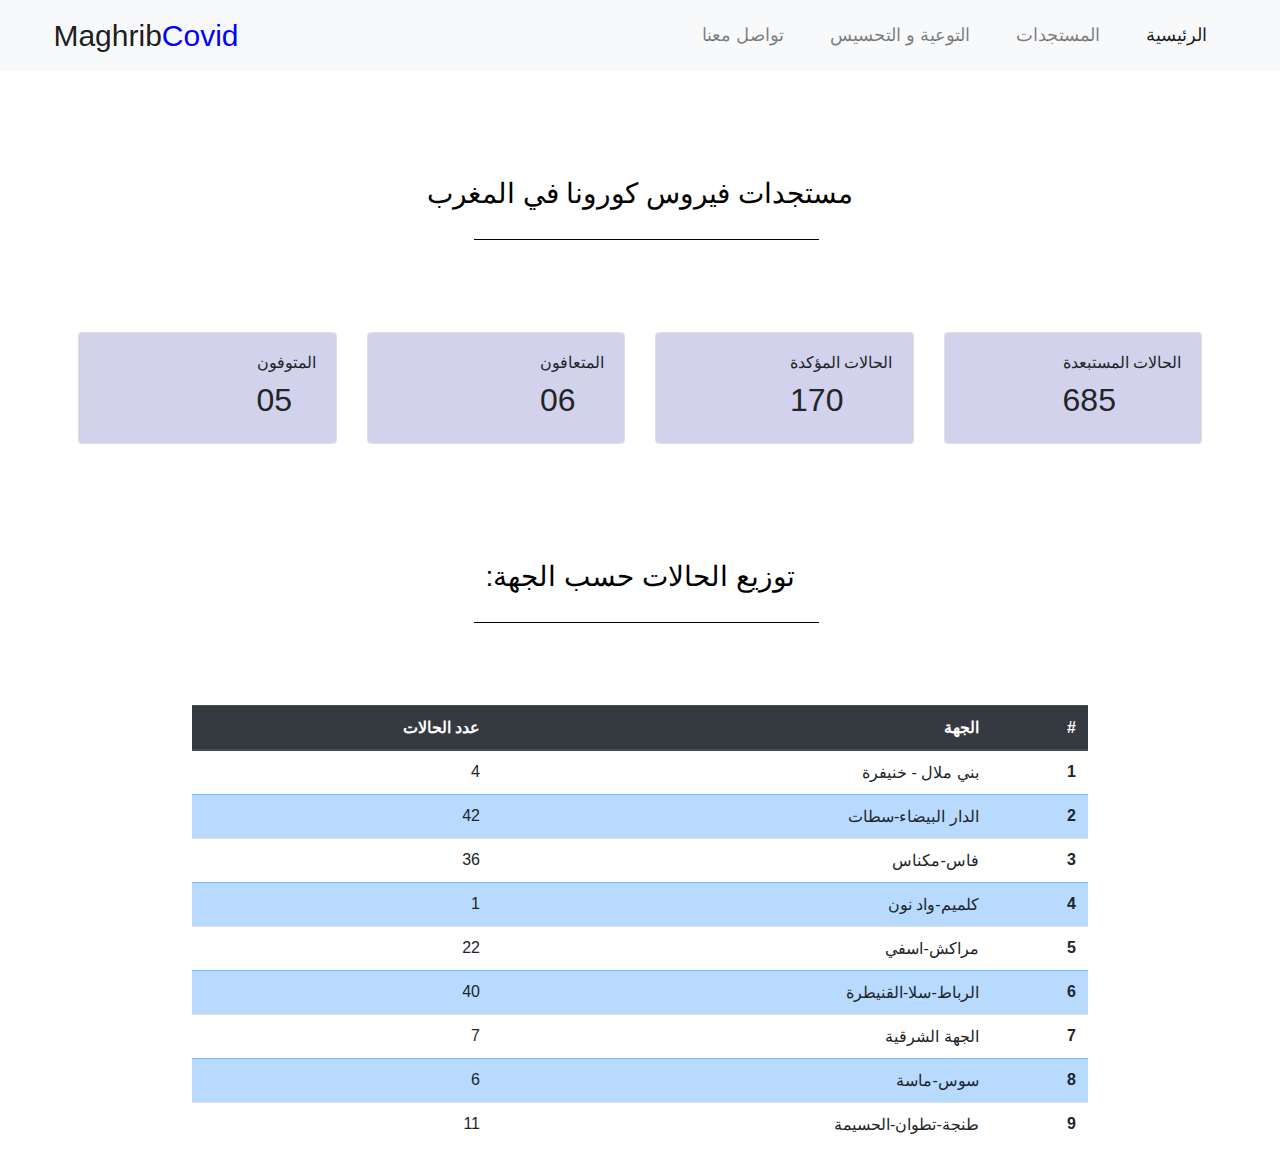
==== page2.html @ be927832 "mise a jour la page" ====
<html lang="en">
    <head>
        <title>MaghribCovid</title>

        <link rel="stylesheet" href="main.css">
        <link rel="stylesheet" href="https://stackpath.bootstrapcdn.com/bootstrap/4.4.1/css/bootstrap.min.css" integrity="sha384-Vkoo8x4CGsO3+Hhxv8T/Q5PaXtkKtu6ug5TOeNV6gBiFeWPGFN9MuhOf23Q9Ifjh" crossorigin="anonymous">
        <link rel="stylesheet" href="https://cdnjs.cloudflare.com/ajax/libs/font-awesome/5.12.1/css/all.min.css" integrity="sha256-mmgLkCYLUQbXn0B1SRqzHar6dCnv9oZFPEC1g1cwlkk=" crossorigin="anonymous" />

        <script src="https://code.jquery.com/jquery-3.4.1.slim.min.js" integrity="sha384-J6qa4849blE2+poT4WnyKhv5vZF5SrPo0iEjwBvKU7imGFAV0wwj1yYfoRSJoZ+n" crossorigin="anonymous"></script>
        <script src="https://cdn.jsdelivr.net/npm/popper.js@1.16.0/dist/umd/popper.min.js" integrity="sha384-Q6E9RHvbIyZFJoft+2mJbHaEWldlvI9IOYy5n3zV9zzTtmI3UksdQRVvoxMfooAo" crossorigin="anonymous"></script>
        <script src="https://stackpath.bootstrapcdn.com/bootstrap/4.4.1/js/bootstrap.min.js" integrity="sha384-wfSDF2E50Y2D1uUdj0O3uMBJnjuUD4Ih7YwaYd1iqfktj0Uod8GCExl3Og8ifwB6" crossorigin="anonymous"></script>
   

        <!-- jQuery library -->
    <script src="https://ajax.googleapis.com/ajax/libs/jquery/3.4.1/jquery.min.js"></script>

    <!-- Popper JS -->
    <script src="https://cdnjs.cloudflare.com/ajax/libs/popper.js/1.16.0/umd/popper.min.js"></script>

    </head>
    <body>
        <nav class="navbar navbar-expand-lg navbar-light bg-light">
            <a class="navbar-brand" href="#">Maghrib<span class="span1">Covid</span></a>
            <button class="navbar-toggler" type="button" data-toggle="collapse" data-target="#navbarNavAltMarkup" aria-controls="navbarNavAltMarkup" aria-expanded="false" aria-label="Toggle navigation">
              <span class="navbar-toggler-icon"></span>
            </button>
            <div class="collapse navbar-collapse" id="navbarNavAltMarkup">
              <div class="navbar-nav">
                <a class="nav-item nav-link" href="#">تواصل معنا</a>
                <a class="nav-item nav-link" href="page3.html">التوعية و التحسيس</a>
                <a class="nav-item nav-link" href="page2.html">المستجدات</a>
                <a class="nav-item nav-link active" href="index.html">الرئيسية <span class="sr-only">(current)</span></a>
                
              </div>
            </div>
          </nav>
          <p class="phrase1">مستجدات فيروس كورونا في المغرب </p>
          <div class="b"></div>

          <div class="row" style="padding: 10px 78px;" dir="rtl"> 
            <h3></h3>
            <div class="col-sm-12 col-md-12 col-lg-6 col-xl-3"> 
                <div class="card overflow-hidden"> 
                    <div class="card-body"> 
                        <div class="d-flex"> 
                            <div class="p"> 
                                <p class="mb-2 h6">الحالات المستبعدة</p>
                                <h2 class="mb-1 ">685</h2> 
                            </div>
                            <i class="icn fas fa-bed" style="color: orange; margin-right: 40px; " ></i>
                           
                        </div> 
                    </div> 
                </div> 
            </div> 
            <div class="col-sm-12 col-md-12 col-lg-6 col-xl-3"> 
                <div class="card overflow-hidden"> 
                    <div class="card-body"> 
                        <div class="d-flex"> 
                            
                            <div class="p"> 
                                <p class="mb-2 h6">الحالات المؤكدة</p>
                                <h2 class="mb-1 ">170</h2> 
                            </div>  
                            <i class="icn fas fa-procedures" style="color: red; margin-right: 57px" ></i>
                        </div> 
                    </div> 
                </div> 
            </div> 
            <div class="col-sm-12 col-md-12 col-lg-6 col-xl-3"> 
                <div class="card overflow-hidden"> 
                    <div class="card-body"> 
                        <div class="d-flex">
                            <div class="p"> 
                                <p class="mb-2 h6">المتعافون</p>
                                <h2 class="mb-1 ">06</h2> 
                            </div>
                            
                            <i class="icn fas fa-walking" style="color: green; margin-right: 110px"></i>
                            
                        </div> 
                    </div> 
                </div> 
            </div> 
            <div class="col-sm-12 col-md-12 col-lg-6 col-xl-3"> 
                <div class="card overflow-hidden"> 
                    <div class="card-body"> 
                        <div class="d-flex"> 
                            <div class="p"> 
                                <p class="mb-2 h6">المتوفون</p>
                                <h2 class="mb-1 ">05</h2> 
                            </div> 
                            <i class="icn fas fa-biohazard" style="color: rgb(22, 22, 22); margin-right: 110px"></i>
                            
                        </div> 
                    </div> 
                </div> 
            </div> 
    </div>

    <p class="phrase1">:توزيع الحالات حسب الجهة </p>
<div class="b"></div>

<center>
    <table class="table" dir="rtl" style="width: 70%;">
        <thead class="thead-dark">
          <tr class="bg-primary">
            <th scope="col">#</th>
            <th scope="col">الجهة</th>
            <th scope="col">عدد الحالات</th>  
          </tr>
    
        </thead>
        <tbody>
          <tr>
            <th scope="row">1</th>
            <td>بني ملال - خنيفرة</td>
            <td>4</td>
            
          </tr>
          <tr class="table-primary">
            <th scope="row">2</th>
            <td>الدار البيضاء-سطات</td>
            <td>42</td>
          
          </tr>
          <tr>
            <th scope="row">3</th>
            <td>فاس-مكناس</td>
            <td>36</td>
            
          </tr>

          <tr class="table-primary">
            <th scope="row">4</th>
            <td>كلميم-واد نون</td>
            <td>1</td>
            
          </tr>
          <tr>
            <th scope="row">5</th>
            <td>مراكش-اسفي</td>
            <td>22</td>
          
          </tr>
          <tr class="table-primary">
            <th scope="row">6</th>
            <td>الرباط-سلا-القنيطرة</td>
            <td>40</td>
            
          </tr>

          <tr>
            <th scope="row">7</th>
            <td>الجهة الشرقية</td>
            <td>7</td>
            
          </tr>
          <tr class="table-primary">
            <th scope="row">8</th>
            <td>سوس-ماسة</td>
            <td>6</td>
          
          </tr>
          <tr>
            <th scope="row">9</th>
            <td>طنجة-تطوان-الحسيمة</td>
            <td>11</td>
            
          </tr>
        </tbody>
      </table>
</center>
 
    </body>
</html>
---- main.css ----
.bg-light{
    background-color: white;
}

.navbar-nav{
    margin-left: 42%;
    text-align: right;
    font-size: 18px;
}

.navbar-light .navbar-nav .nav-link {
    color: rgba(0,0,0,.5);
    margin: 0px 15px;
}

.span1{
   color: blue;
}

.navbar-light .navbar-brand {
    font-size: 30px;
    font-family: sans-serif;
    margin-left: 3%;
}

.phrase1{
    text-align: center;
    font-size: 28px;
    font-family: unset;
    color: black;
    margin-bottom: 64px;
    margin-top: 8%;
}

.card-body {
    
    background-color: #d2d2ec;

}

.icn{
    margin-top: 15px;
    font-size: 33px;
    
}

.b{
    border-bottom: 1px solid black;
    width: 27%;
    margin-top: -40px;
    margin-left: 37%;
    margin-bottom: 82px;
}
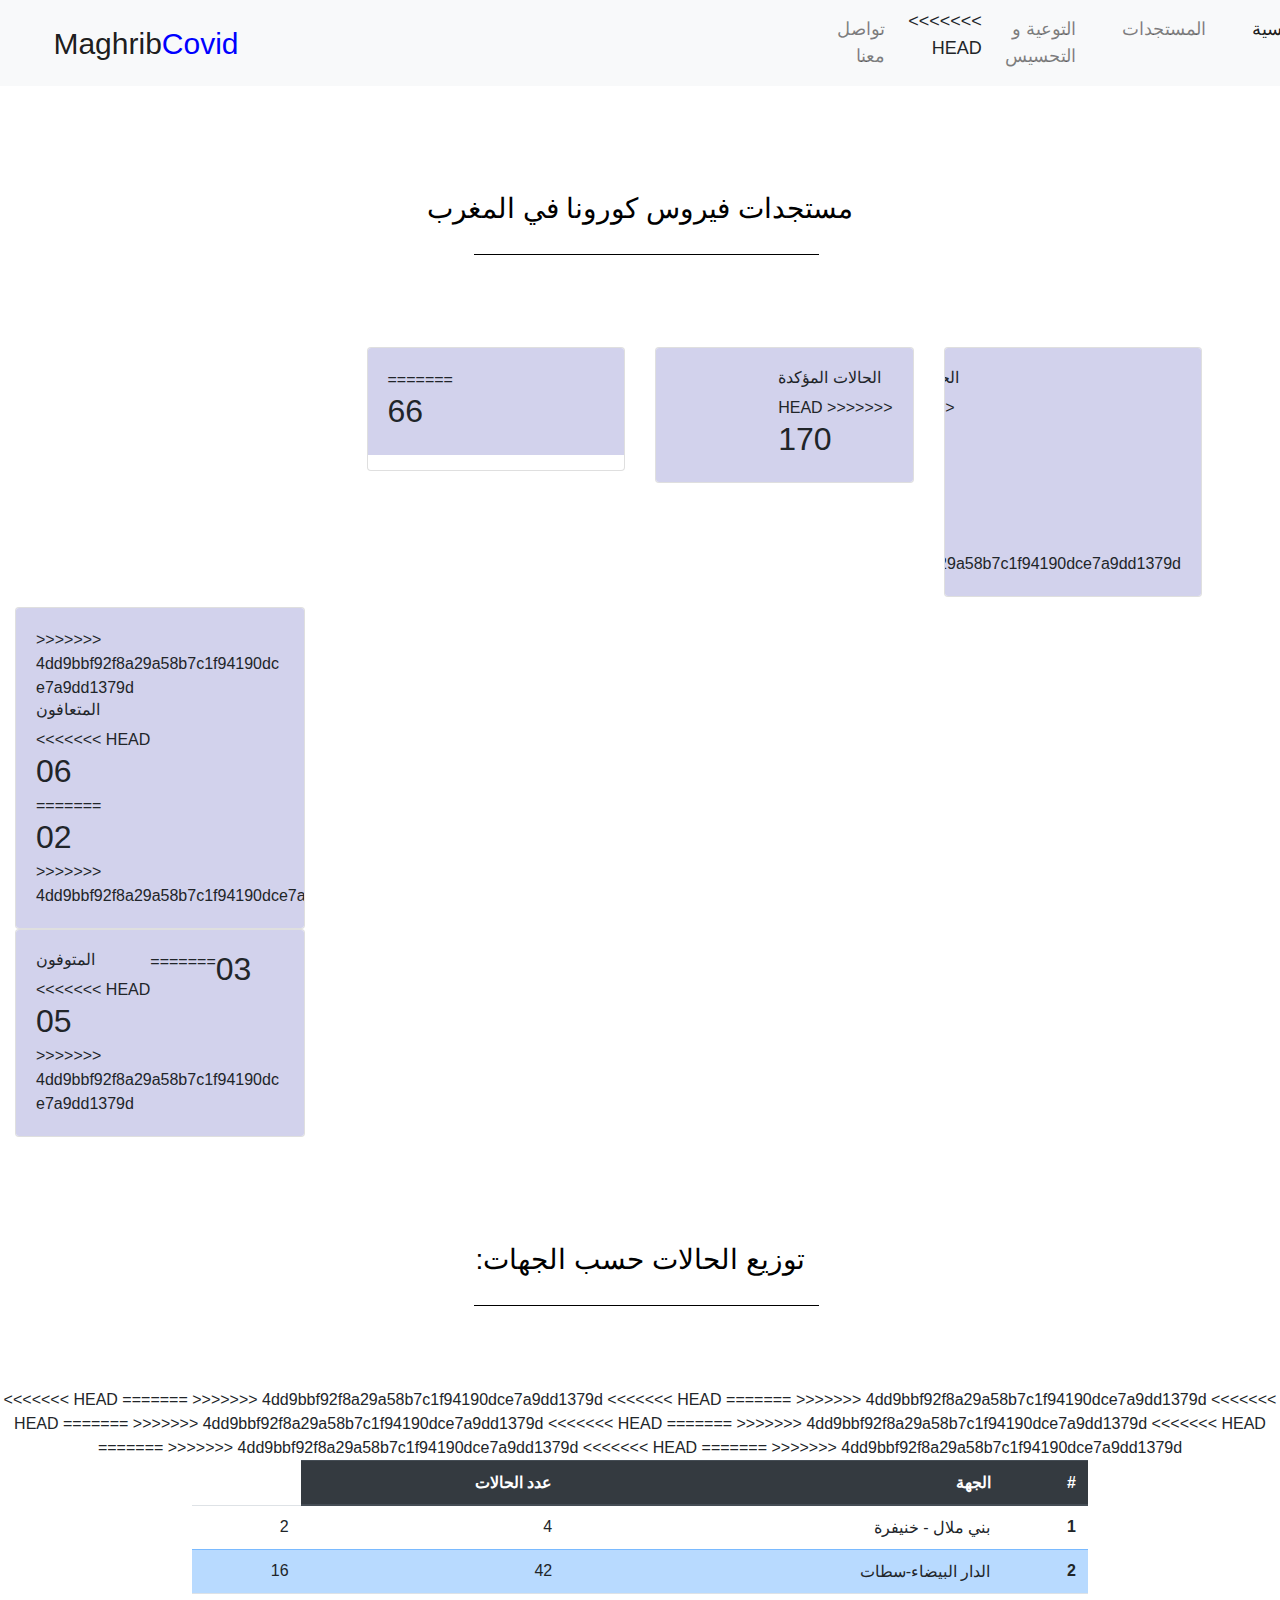
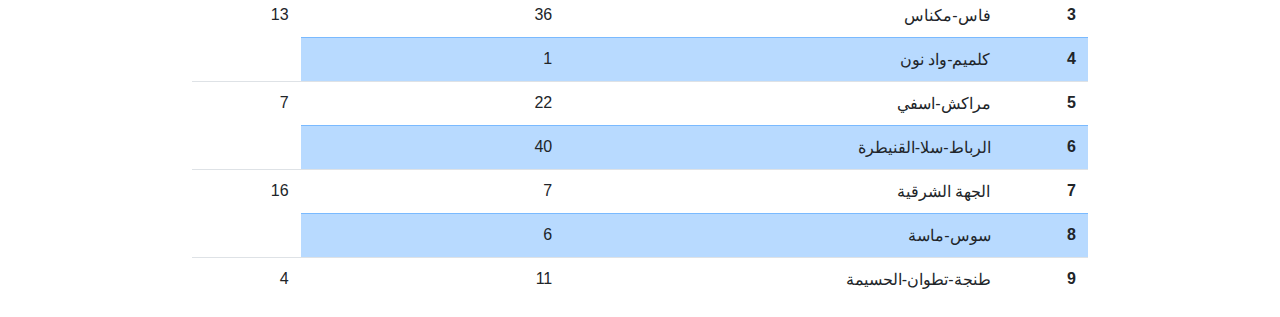
==== commit d460543a: "delete fille" ====
--- a/page2.html
+++ b/page2.html
@@ -9,7 +9,7 @@
         <script src="https://code.jquery.com/jquery-3.4.1.slim.min.js" integrity="sha384-J6qa4849blE2+poT4WnyKhv5vZF5SrPo0iEjwBvKU7imGFAV0wwj1yYfoRSJoZ+n" crossorigin="anonymous"></script>
         <script src="https://cdn.jsdelivr.net/npm/popper.js@1.16.0/dist/umd/popper.min.js" integrity="sha384-Q6E9RHvbIyZFJoft+2mJbHaEWldlvI9IOYy5n3zV9zzTtmI3UksdQRVvoxMfooAo" crossorigin="anonymous"></script>
         <script src="https://stackpath.bootstrapcdn.com/bootstrap/4.4.1/js/bootstrap.min.js" integrity="sha384-wfSDF2E50Y2D1uUdj0O3uMBJnjuUD4Ih7YwaYd1iqfktj0Uod8GCExl3Og8ifwB6" crossorigin="anonymous"></script>
-   
+
 
         <!-- jQuery library -->
     <script src="https://ajax.googleapis.com/ajax/libs/jquery/3.4.1/jquery.min.js"></script>
@@ -27,39 +27,51 @@
             <div class="collapse navbar-collapse" id="navbarNavAltMarkup">
               <div class="navbar-nav">
                 <a class="nav-item nav-link" href="#">تواصل معنا</a>
+<<<<<<< HEAD
                 <a class="nav-item nav-link" href="page3.html">التوعية و التحسيس</a>
                 <a class="nav-item nav-link" href="page2.html">المستجدات</a>
                 <a class="nav-item nav-link active" href="index.html">الرئيسية <span class="sr-only">(current)</span></a>
                 
+=======
+                <a class="nav-item nav-link" href="#">التوعية و التحسيس</a>
+                <a class="nav-item nav-link active" href="page2.html">المستجدات</a>
+                <a class="nav-item nav-link" href="index.html">الرئيسية <span class="sr-only">(current)</span></a>
+
+>>>>>>> 4dd9bbf92f8a29a58b7c1f94190dce7a9dd1379d
               </div>
             </div>
           </nav>
           <p class="phrase1">مستجدات فيروس كورونا في المغرب </p>
           <div class="b"></div>
 
-          <div class="row" style="padding: 10px 78px;" dir="rtl"> 
+          <div class="row" style="padding: 10px 78px;" dir="rtl">
             <h3></h3>
-            <div class="col-sm-12 col-md-12 col-lg-6 col-xl-3"> 
-                <div class="card overflow-hidden"> 
-                    <div class="card-body"> 
-                        <div class="d-flex"> 
-                            <div class="p"> 
+            <div class="col-sm-12 col-md-12 col-lg-6 col-xl-3">
+                <div class="card overflow-hidden">
+                    <div class="card-body">
+                        <div class="d-flex">
+                            <div class="p">
                                 <p class="mb-2 h6">الحالات المستبعدة</p>
+<<<<<<< HEAD
                                 <h2 class="mb-1 ">685</h2> 
+=======
+                                <h2 class="mb-1 ">321</h2>
+>>>>>>> 4dd9bbf92f8a29a58b7c1f94190dce7a9dd1379d
                             </div>
                             <i class="icn fas fa-bed" style="color: orange; margin-right: 40px; " ></i>
-                           
-                        </div> 
-                    </div> 
-                </div> 
-            </div> 
-            <div class="col-sm-12 col-md-12 col-lg-6 col-xl-3"> 
-                <div class="card overflow-hidden"> 
-                    <div class="card-body"> 
-                        <div class="d-flex"> 
-                            
-                            <div class="p"> 
+
+                        </div>
+                    </div>
+                </div>
+            </div>
+            <div class="col-sm-12 col-md-12 col-lg-6 col-xl-3">
+                <div class="card overflow-hidden">
+                    <div class="card-body">
+                        <div class="d-flex">
+
+                            <div class="p">
                                 <p class="mb-2 h6">الحالات المؤكدة</p>
+<<<<<<< HEAD
                                 <h2 class="mb-1 ">170</h2> 
                             </div>  
                             <i class="icn fas fa-procedures" style="color: red; margin-right: 57px" ></i>
@@ -70,35 +82,56 @@
             <div class="col-sm-12 col-md-12 col-lg-6 col-xl-3"> 
                 <div class="card overflow-hidden"> 
                     <div class="card-body"> 
-                        <div class="d-flex">
-                            <div class="p"> 
+=======
+                                <h2 class="mb-1 ">66</h2>
+                            </div>
+                            <i class="icn fas fa-procedures" style="color: red; margin-right: 43px" ></i>
+                        </div>
+                    </div>
+                </div>
+            </div>
+            <div class="col-sm-12 col-md-12 col-lg-6 col-xl-3">
+                <div class="card overflow-hidden">
+                    <div class="card-body">
+>>>>>>> 4dd9bbf92f8a29a58b7c1f94190dce7a9dd1379d
+                        <div class="d-flex">
+                            <div class="p">
                                 <p class="mb-2 h6">المتعافون</p>
+<<<<<<< HEAD
                                 <h2 class="mb-1 ">06</h2> 
-                            </div>
-                            
+=======
+                                <h2 class="mb-1 ">02</h2>
+>>>>>>> 4dd9bbf92f8a29a58b7c1f94190dce7a9dd1379d
+                            </div>
+
                             <i class="icn fas fa-walking" style="color: green; margin-right: 110px"></i>
-                            
-                        </div> 
-                    </div> 
-                </div> 
-            </div> 
-            <div class="col-sm-12 col-md-12 col-lg-6 col-xl-3"> 
-                <div class="card overflow-hidden"> 
-                    <div class="card-body"> 
-                        <div class="d-flex"> 
-                            <div class="p"> 
+
+                        </div>
+                    </div>
+                </div>
+            </div>
+            <div class="col-sm-12 col-md-12 col-lg-6 col-xl-3">
+                <div class="card overflow-hidden">
+                    <div class="card-body">
+                        <div class="d-flex">
+                            <div class="p">
                                 <p class="mb-2 h6">المتوفون</p>
+<<<<<<< HEAD
                                 <h2 class="mb-1 ">05</h2> 
                             </div> 
+=======
+                                <h2 class="mb-1 ">03</h2>
+                            </div>
+>>>>>>> 4dd9bbf92f8a29a58b7c1f94190dce7a9dd1379d
                             <i class="icn fas fa-biohazard" style="color: rgb(22, 22, 22); margin-right: 110px"></i>
-                            
-                        </div> 
-                    </div> 
-                </div> 
-            </div> 
+
+                        </div>
+                    </div>
+                </div>
+            </div>
     </div>
 
-    <p class="phrase1">:توزيع الحالات حسب الجهة </p>
+    <p class="phrase1">:توزيع الحالات حسب الجهات</p>
 <div class="b"></div>
 
 <center>
@@ -107,45 +140,66 @@
           <tr class="bg-primary">
             <th scope="col">#</th>
             <th scope="col">الجهة</th>
-            <th scope="col">عدد الحالات</th>  
-          </tr>
-    
+            <th scope="col">عدد الحالات</th>
+          </tr>
+
         </thead>
         <tbody>
           <tr>
             <th scope="row">1</th>
             <td>بني ملال - خنيفرة</td>
+<<<<<<< HEAD
             <td>4</td>
             
+=======
+            <td>2</td>
+
+>>>>>>> 4dd9bbf92f8a29a58b7c1f94190dce7a9dd1379d
           </tr>
           <tr class="table-primary">
             <th scope="row">2</th>
             <td>الدار البيضاء-سطات</td>
+<<<<<<< HEAD
             <td>42</td>
           
+=======
+            <td>16</td>
+
+>>>>>>> 4dd9bbf92f8a29a58b7c1f94190dce7a9dd1379d
           </tr>
           <tr>
             <th scope="row">3</th>
             <td>فاس-مكناس</td>
+<<<<<<< HEAD
             <td>36</td>
             
+=======
+            <td>13</td>
+
+>>>>>>> 4dd9bbf92f8a29a58b7c1f94190dce7a9dd1379d
           </tr>
 
           <tr class="table-primary">
             <th scope="row">4</th>
             <td>كلميم-واد نون</td>
             <td>1</td>
-            
+
           </tr>
           <tr>
             <th scope="row">5</th>
             <td>مراكش-اسفي</td>
+<<<<<<< HEAD
             <td>22</td>
           
+=======
+            <td>7</td>
+
+>>>>>>> 4dd9bbf92f8a29a58b7c1f94190dce7a9dd1379d
           </tr>
           <tr class="table-primary">
             <th scope="row">6</th>
             <td>الرباط-سلا-القنيطرة</td>
+<<<<<<< HEAD
             <td>40</td>
             
           </tr>
@@ -155,22 +209,31 @@
             <td>الجهة الشرقية</td>
             <td>7</td>
             
+=======
+            <td>16</td>
+
+>>>>>>> 4dd9bbf92f8a29a58b7c1f94190dce7a9dd1379d
           </tr>
           <tr class="table-primary">
             <th scope="row">8</th>
             <td>سوس-ماسة</td>
             <td>6</td>
-          
+
           </tr>
           <tr>
             <th scope="row">9</th>
             <td>طنجة-تطوان-الحسيمة</td>
+<<<<<<< HEAD
             <td>11</td>
             
+=======
+            <td>4</td>
+
+>>>>>>> 4dd9bbf92f8a29a58b7c1f94190dce7a9dd1379d
           </tr>
         </tbody>
       </table>
 </center>
- 
+
     </body>
-</html>+</html>
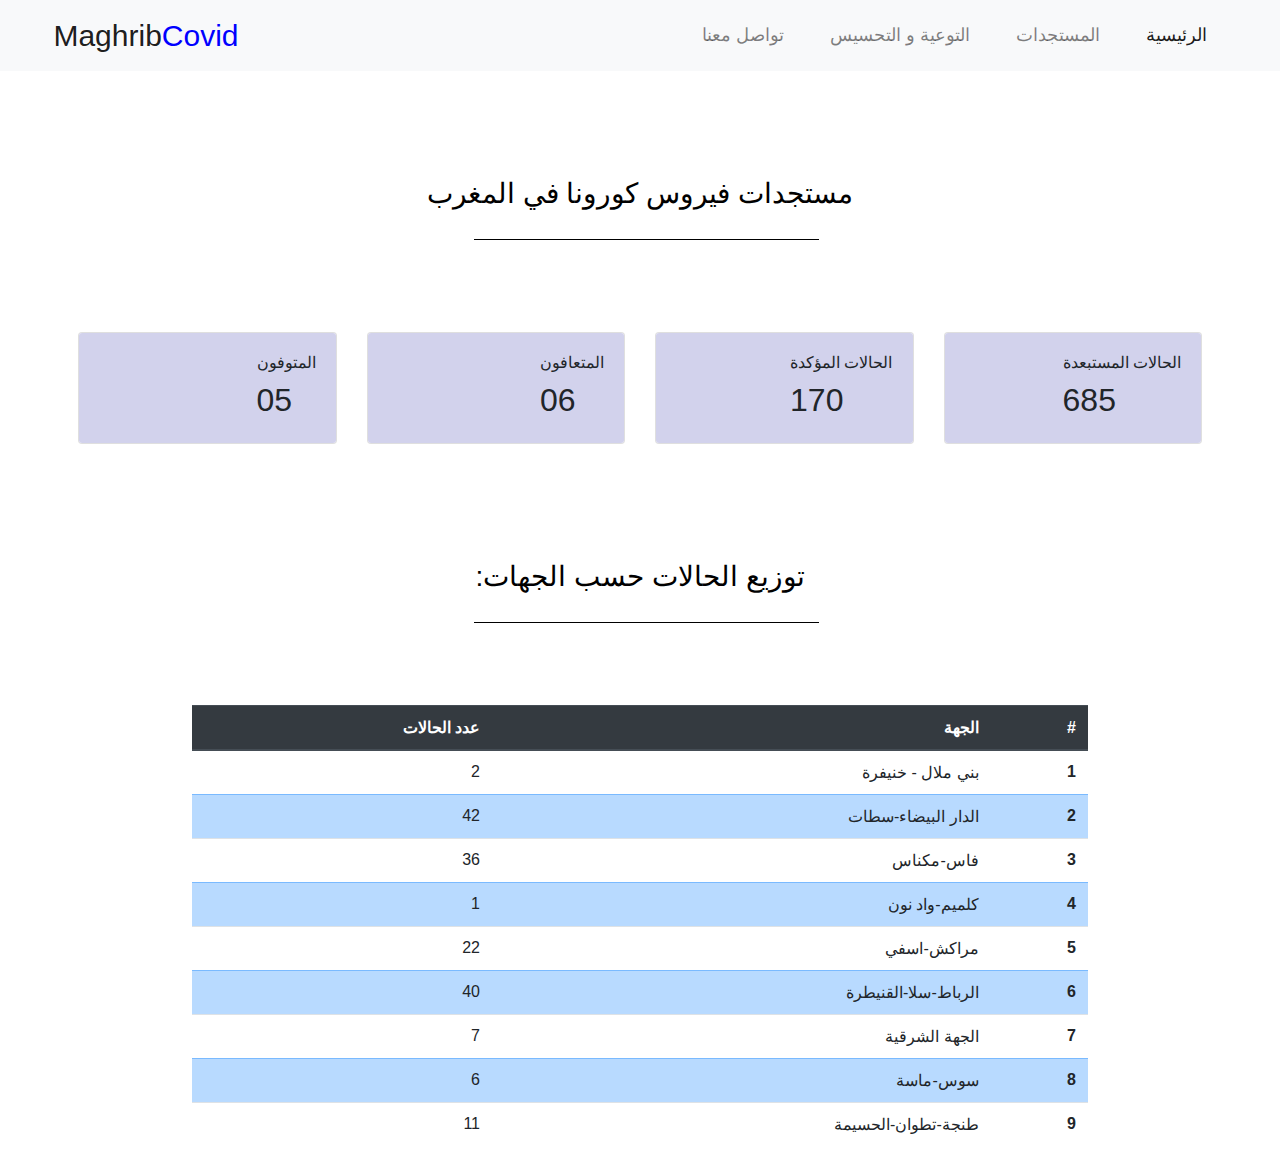
==== commit 6b7dc4d0: "mise a jour la page" ====
--- a/page2.html
+++ b/page2.html
@@ -27,17 +27,10 @@
             <div class="collapse navbar-collapse" id="navbarNavAltMarkup">
               <div class="navbar-nav">
                 <a class="nav-item nav-link" href="#">تواصل معنا</a>
-<<<<<<< HEAD
                 <a class="nav-item nav-link" href="page3.html">التوعية و التحسيس</a>
                 <a class="nav-item nav-link" href="page2.html">المستجدات</a>
                 <a class="nav-item nav-link active" href="index.html">الرئيسية <span class="sr-only">(current)</span></a>
                 
-=======
-                <a class="nav-item nav-link" href="#">التوعية و التحسيس</a>
-                <a class="nav-item nav-link active" href="page2.html">المستجدات</a>
-                <a class="nav-item nav-link" href="index.html">الرئيسية <span class="sr-only">(current)</span></a>
-
->>>>>>> 4dd9bbf92f8a29a58b7c1f94190dce7a9dd1379d
               </div>
             </div>
           </nav>
@@ -52,11 +45,7 @@
                         <div class="d-flex">
                             <div class="p">
                                 <p class="mb-2 h6">الحالات المستبعدة</p>
-<<<<<<< HEAD
                                 <h2 class="mb-1 ">685</h2> 
-=======
-                                <h2 class="mb-1 ">321</h2>
->>>>>>> 4dd9bbf92f8a29a58b7c1f94190dce7a9dd1379d
                             </div>
                             <i class="icn fas fa-bed" style="color: orange; margin-right: 40px; " ></i>
 
@@ -71,7 +60,6 @@
 
                             <div class="p">
                                 <p class="mb-2 h6">الحالات المؤكدة</p>
-<<<<<<< HEAD
                                 <h2 class="mb-1 ">170</h2> 
                             </div>  
                             <i class="icn fas fa-procedures" style="color: red; margin-right: 57px" ></i>
@@ -82,26 +70,10 @@
             <div class="col-sm-12 col-md-12 col-lg-6 col-xl-3"> 
                 <div class="card overflow-hidden"> 
                     <div class="card-body"> 
-=======
-                                <h2 class="mb-1 ">66</h2>
-                            </div>
-                            <i class="icn fas fa-procedures" style="color: red; margin-right: 43px" ></i>
-                        </div>
-                    </div>
-                </div>
-            </div>
-            <div class="col-sm-12 col-md-12 col-lg-6 col-xl-3">
-                <div class="card overflow-hidden">
-                    <div class="card-body">
->>>>>>> 4dd9bbf92f8a29a58b7c1f94190dce7a9dd1379d
                         <div class="d-flex">
                             <div class="p">
                                 <p class="mb-2 h6">المتعافون</p>
-<<<<<<< HEAD
                                 <h2 class="mb-1 ">06</h2> 
-=======
-                                <h2 class="mb-1 ">02</h2>
->>>>>>> 4dd9bbf92f8a29a58b7c1f94190dce7a9dd1379d
                             </div>
 
                             <i class="icn fas fa-walking" style="color: green; margin-right: 110px"></i>
@@ -116,13 +88,8 @@
                         <div class="d-flex">
                             <div class="p">
                                 <p class="mb-2 h6">المتوفون</p>
-<<<<<<< HEAD
                                 <h2 class="mb-1 ">05</h2> 
                             </div> 
-=======
-                                <h2 class="mb-1 ">03</h2>
-                            </div>
->>>>>>> 4dd9bbf92f8a29a58b7c1f94190dce7a9dd1379d
                             <i class="icn fas fa-biohazard" style="color: rgb(22, 22, 22); margin-right: 110px"></i>
 
                         </div>
@@ -148,35 +115,20 @@
           <tr>
             <th scope="row">1</th>
             <td>بني ملال - خنيفرة</td>
-<<<<<<< HEAD
-            <td>4</td>
-            
-=======
             <td>2</td>
 
->>>>>>> 4dd9bbf92f8a29a58b7c1f94190dce7a9dd1379d
           </tr>
           <tr class="table-primary">
             <th scope="row">2</th>
             <td>الدار البيضاء-سطات</td>
-<<<<<<< HEAD
             <td>42</td>
           
-=======
-            <td>16</td>
-
->>>>>>> 4dd9bbf92f8a29a58b7c1f94190dce7a9dd1379d
           </tr>
           <tr>
             <th scope="row">3</th>
             <td>فاس-مكناس</td>
-<<<<<<< HEAD
             <td>36</td>
             
-=======
-            <td>13</td>
-
->>>>>>> 4dd9bbf92f8a29a58b7c1f94190dce7a9dd1379d
           </tr>
 
           <tr class="table-primary">
@@ -188,18 +140,12 @@
           <tr>
             <th scope="row">5</th>
             <td>مراكش-اسفي</td>
-<<<<<<< HEAD
             <td>22</td>
           
-=======
-            <td>7</td>
-
->>>>>>> 4dd9bbf92f8a29a58b7c1f94190dce7a9dd1379d
           </tr>
           <tr class="table-primary">
             <th scope="row">6</th>
             <td>الرباط-سلا-القنيطرة</td>
-<<<<<<< HEAD
             <td>40</td>
             
           </tr>
@@ -209,10 +155,7 @@
             <td>الجهة الشرقية</td>
             <td>7</td>
             
-=======
-            <td>16</td>
 
->>>>>>> 4dd9bbf92f8a29a58b7c1f94190dce7a9dd1379d
           </tr>
           <tr class="table-primary">
             <th scope="row">8</th>
@@ -223,13 +166,8 @@
           <tr>
             <th scope="row">9</th>
             <td>طنجة-تطوان-الحسيمة</td>
-<<<<<<< HEAD
             <td>11</td>
             
-=======
-            <td>4</td>
-
->>>>>>> 4dd9bbf92f8a29a58b7c1f94190dce7a9dd1379d
           </tr>
         </tbody>
       </table>
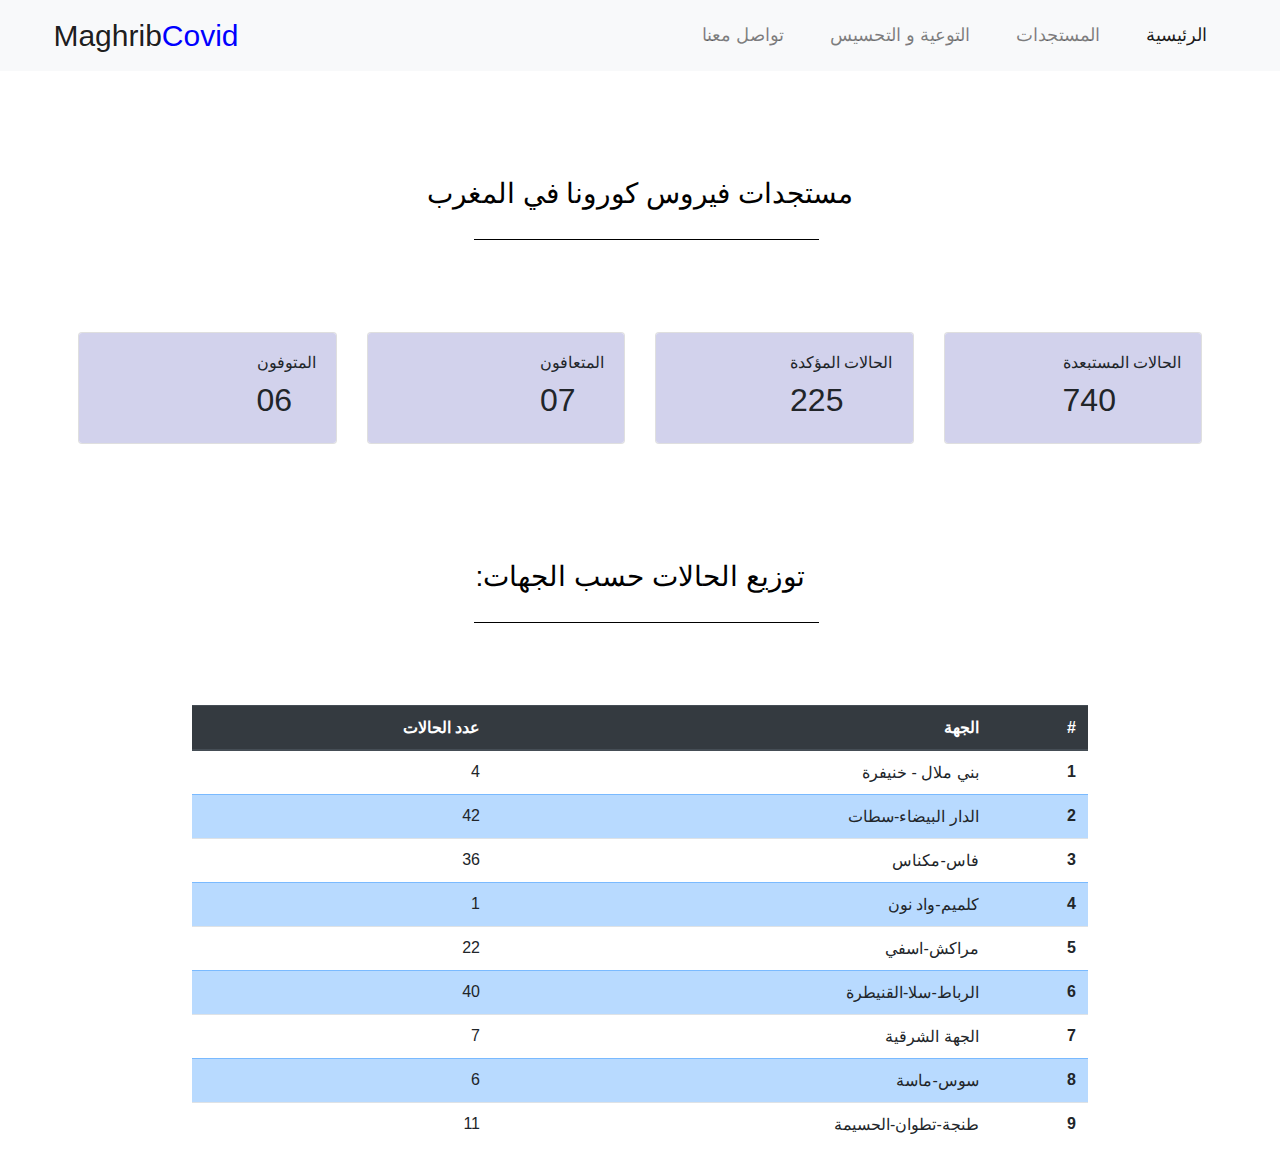
==== commit bc593237: "mj" ====
--- a/page2.html
+++ b/page2.html
@@ -45,7 +45,7 @@
                         <div class="d-flex">
                             <div class="p">
                                 <p class="mb-2 h6">الحالات المستبعدة</p>
-                                <h2 class="mb-1 ">685</h2> 
+                                <h2 class="mb-1 ">740</h2> 
                             </div>
                             <i class="icn fas fa-bed" style="color: orange; margin-right: 40px; " ></i>
 
@@ -60,7 +60,7 @@
 
                             <div class="p">
                                 <p class="mb-2 h6">الحالات المؤكدة</p>
-                                <h2 class="mb-1 ">170</h2> 
+                                <h2 class="mb-1 ">225</h2> 
                             </div>  
                             <i class="icn fas fa-procedures" style="color: red; margin-right: 57px" ></i>
                         </div> 
@@ -73,7 +73,7 @@
                         <div class="d-flex">
                             <div class="p">
                                 <p class="mb-2 h6">المتعافون</p>
-                                <h2 class="mb-1 ">06</h2> 
+                                <h2 class="mb-1 ">07</h2> 
                             </div>
 
                             <i class="icn fas fa-walking" style="color: green; margin-right: 110px"></i>
@@ -88,7 +88,7 @@
                         <div class="d-flex">
                             <div class="p">
                                 <p class="mb-2 h6">المتوفون</p>
-                                <h2 class="mb-1 ">05</h2> 
+                                <h2 class="mb-1 ">06</h2> 
                             </div> 
                             <i class="icn fas fa-biohazard" style="color: rgb(22, 22, 22); margin-right: 110px"></i>
 
@@ -115,7 +115,7 @@
           <tr>
             <th scope="row">1</th>
             <td>بني ملال - خنيفرة</td>
-            <td>2</td>
+            <td>4</td>
 
           </tr>
           <tr class="table-primary">
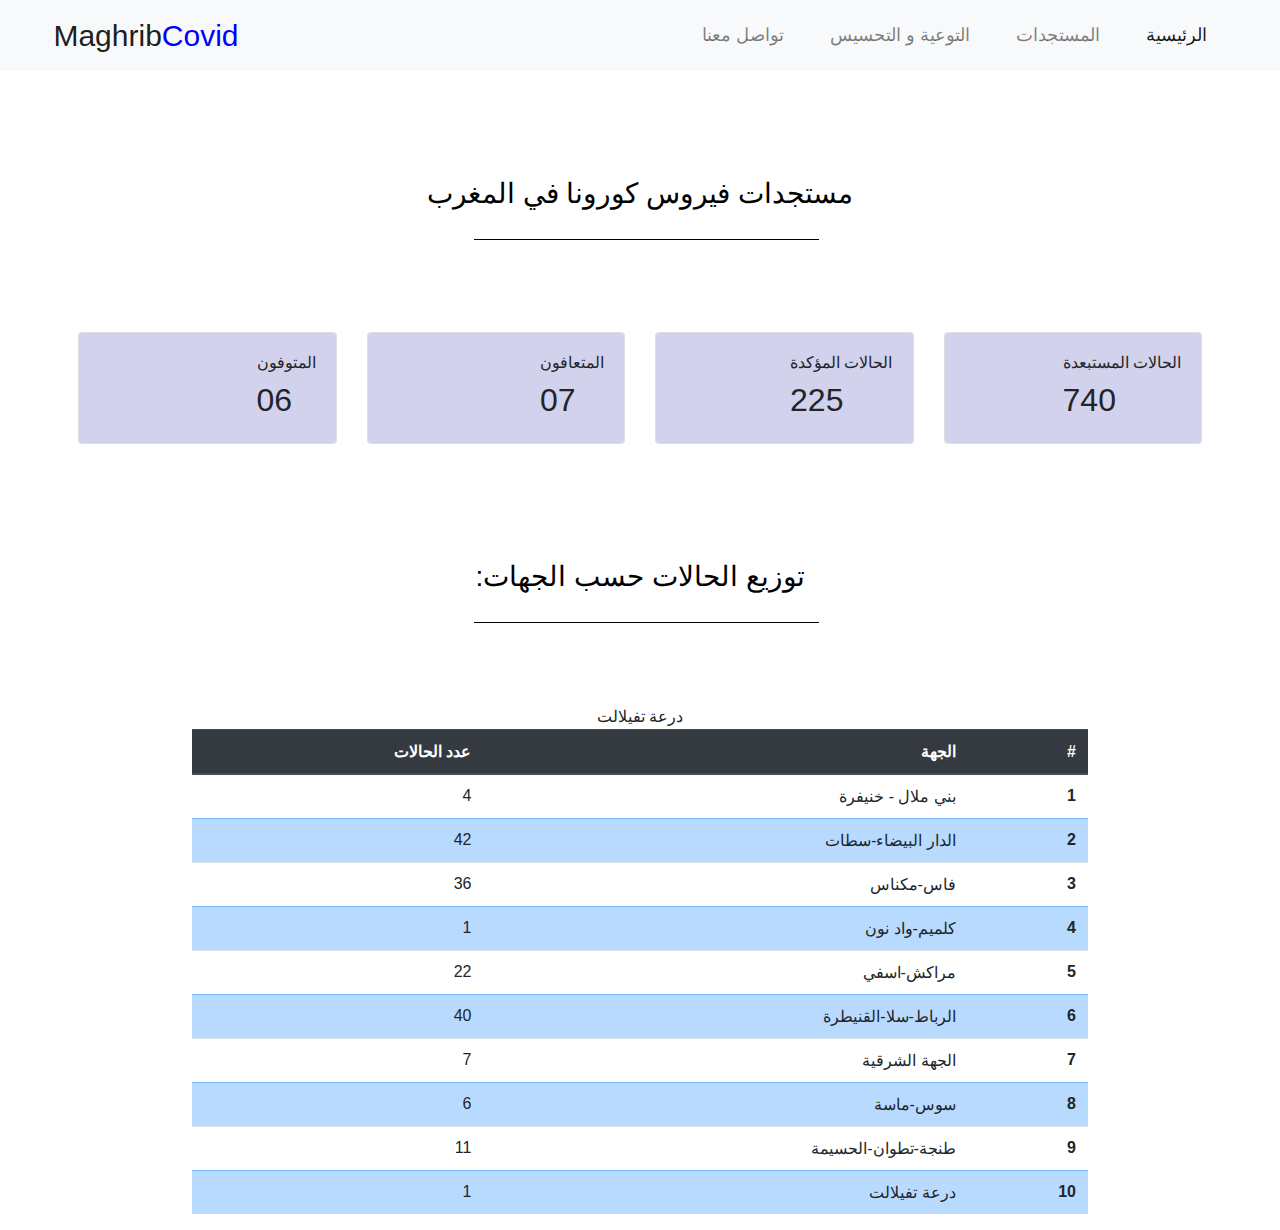
==== commit 266df398: "mj" ====
--- a/page2.html
+++ b/page2.html
@@ -169,6 +169,14 @@
             <td>11</td>
             
           </tr>
+
+          <tr class="table-primary">
+            <th scope="row">10</th>
+            <td>درعة تفيلالت</td>
+            <td>1</td>
+            
+          </tr>
+          درعة تفيلالت 
         </tbody>
       </table>
 </center>
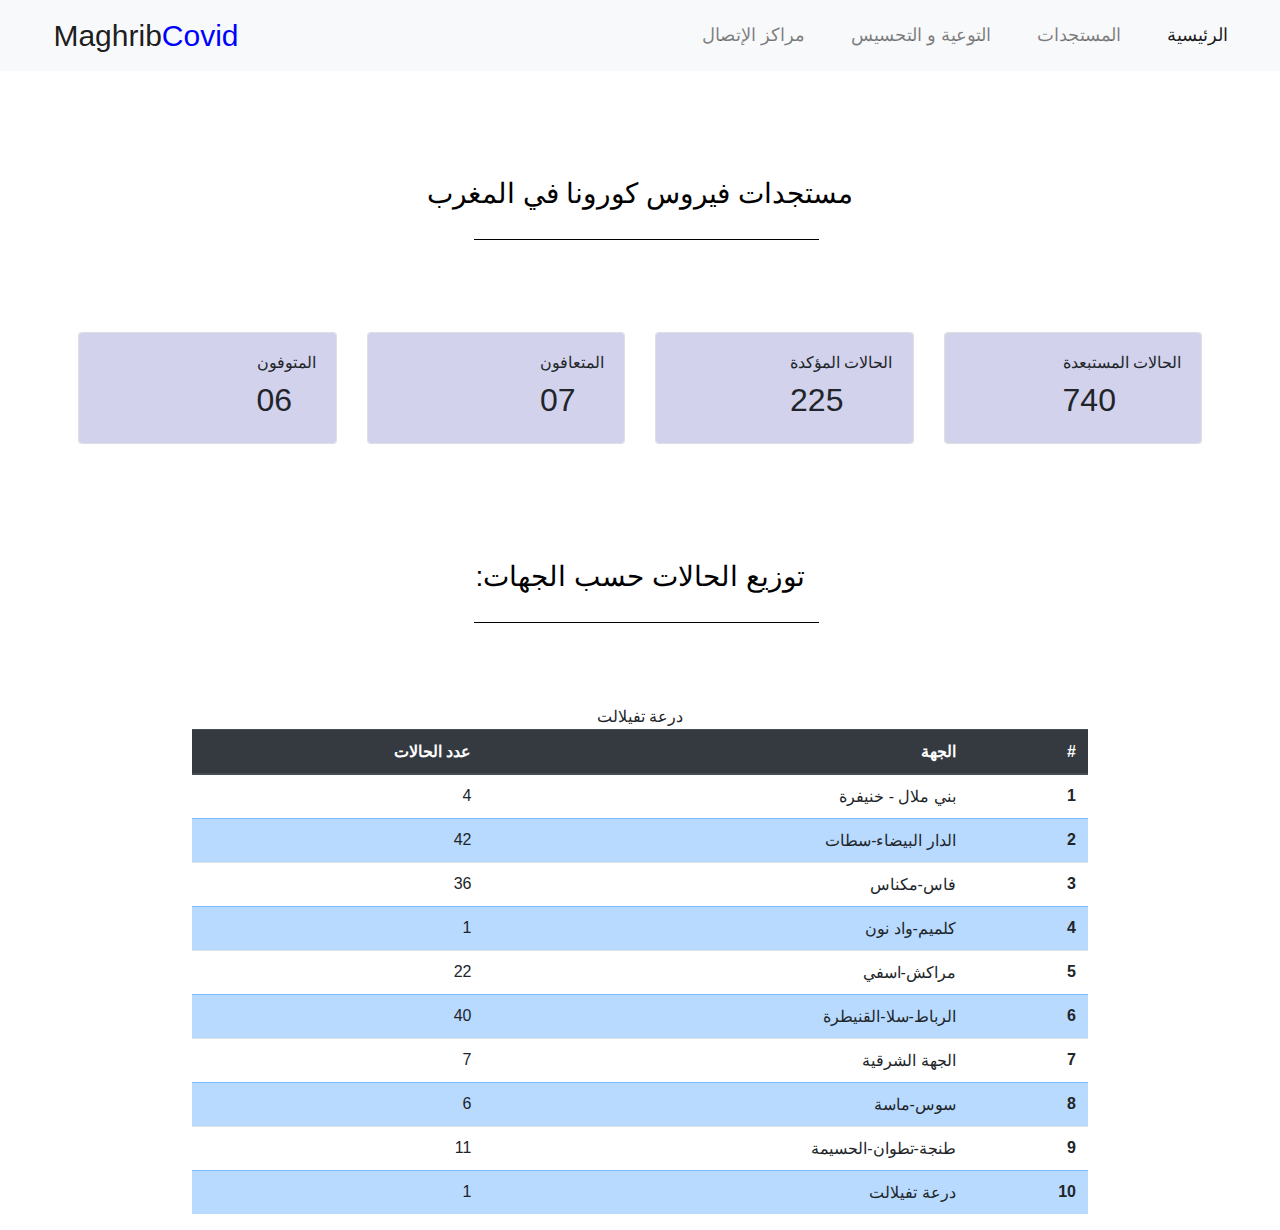
==== commit 0fbfd8fb: "new page" ====
--- a/page2.html
+++ b/page2.html
@@ -26,8 +26,8 @@
             </button>
             <div class="collapse navbar-collapse" id="navbarNavAltMarkup">
               <div class="navbar-nav">
-                <a class="nav-item nav-link" href="#">تواصل معنا</a>
-                <a class="nav-item nav-link" href="page3.html">التوعية و التحسيس</a>
+                <a class="nav-item nav-link" href="contact.html">مراكز الإتصال</a>
+                <a class="nav-item nav-link" href="#">التوعية و التحسيس</a>
                 <a class="nav-item nav-link" href="page2.html">المستجدات</a>
                 <a class="nav-item nav-link active" href="index.html">الرئيسية <span class="sr-only">(current)</span></a>
                 
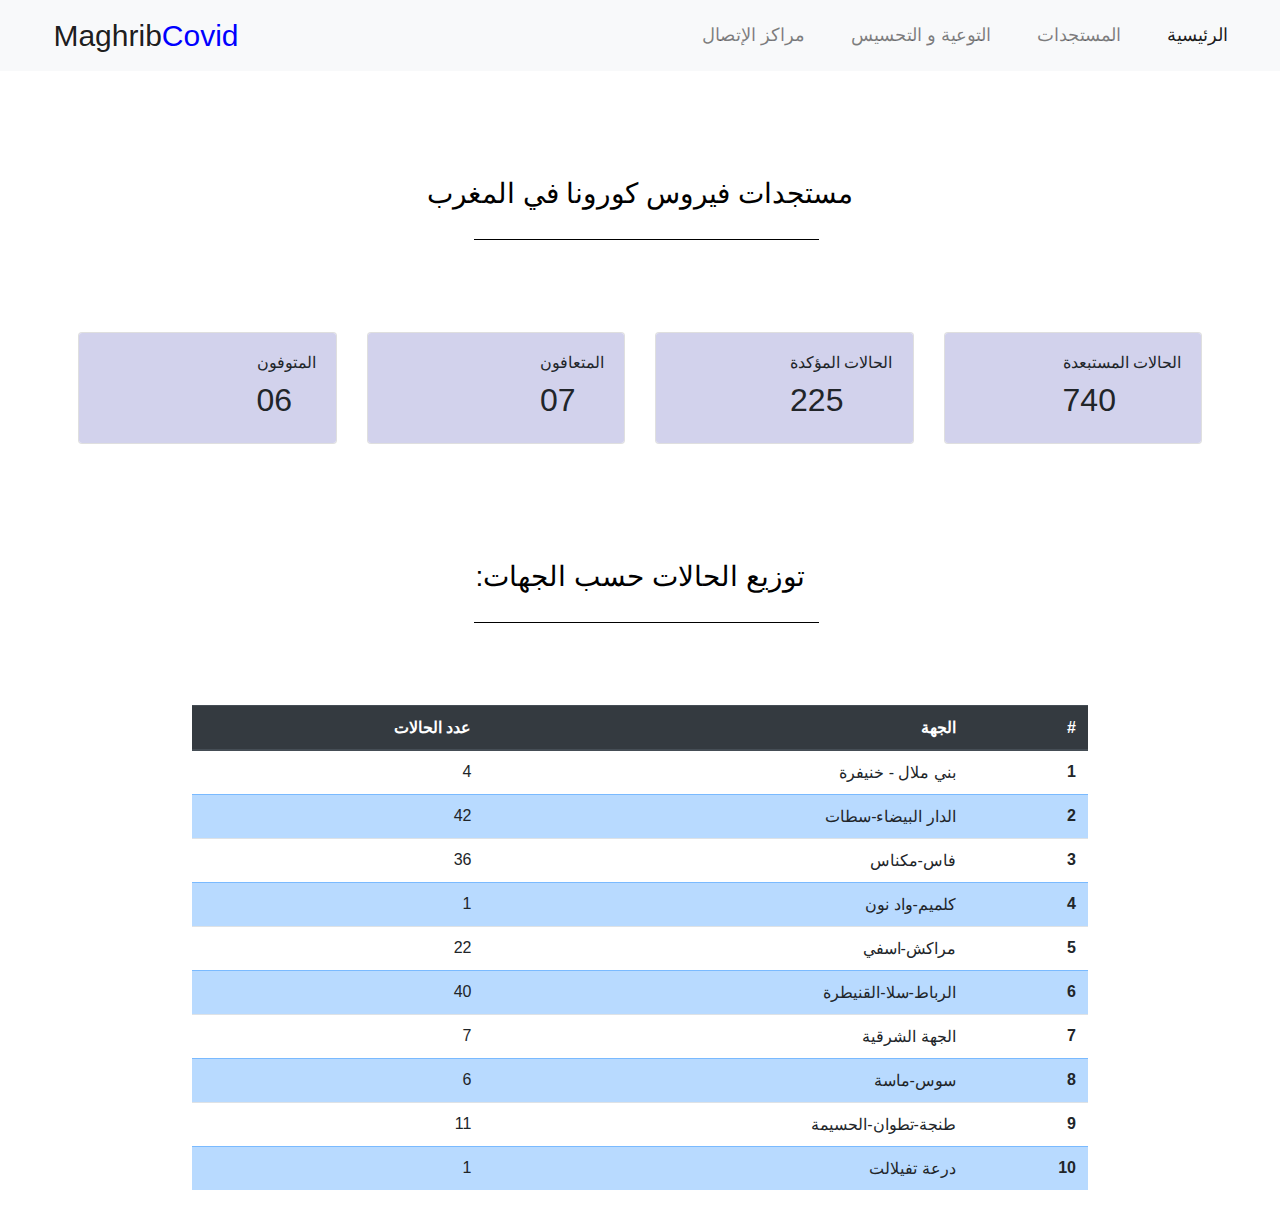
==== commit 81bf610d: "mf" ====
--- a/page2.html
+++ b/page2.html
@@ -176,7 +176,7 @@
             <td>1</td>
             
           </tr>
-          درعة تفيلالت 
+          
         </tbody>
       </table>
 </center>
